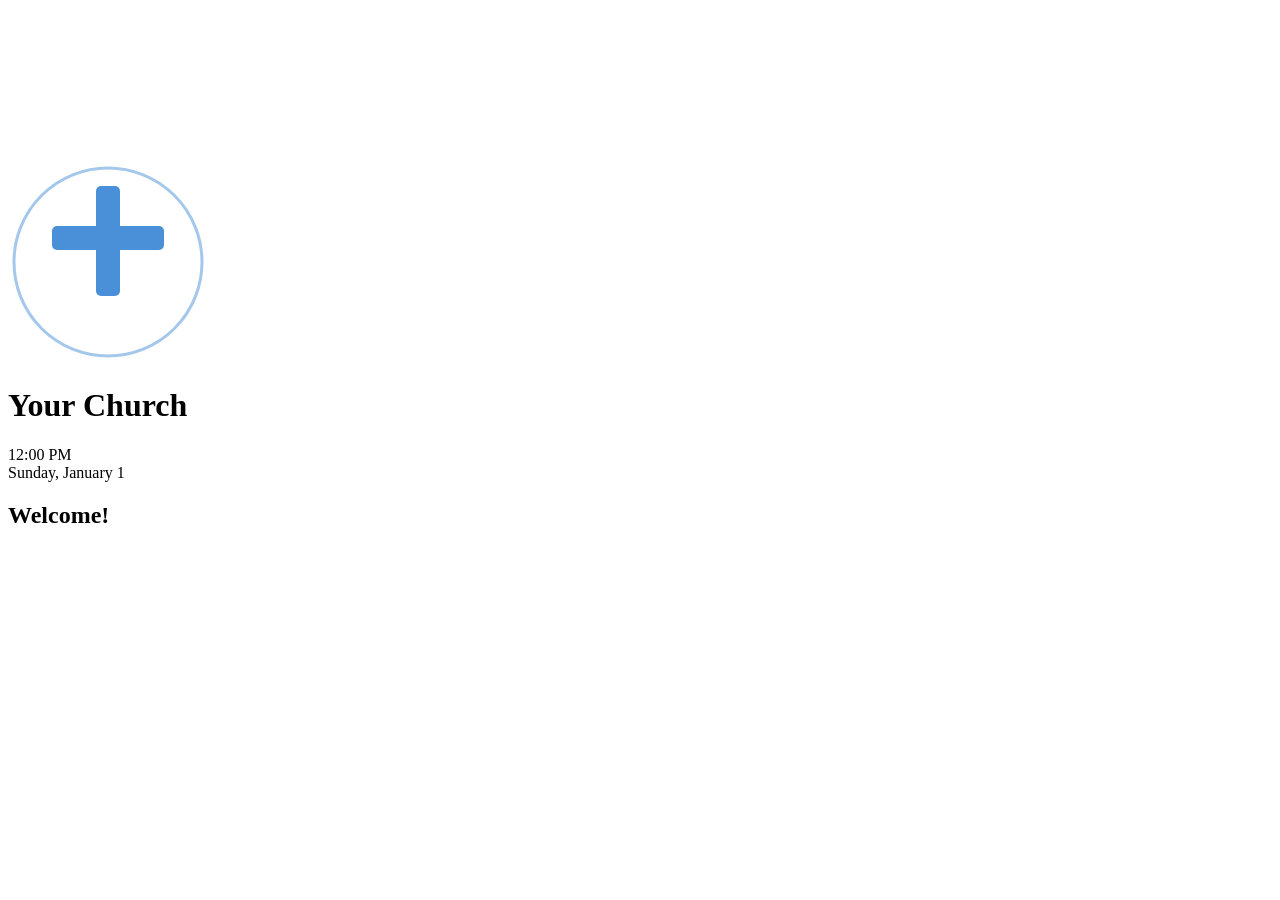
==== web/index.html @ 916ff5d5 "First Commit" ====
<!DOCTYPE html>
<html lang="en">
<head>
  <meta charset="UTF-8">
  <meta name="viewport" content="width=device-width, initial-scale=1.0">
  <title>LiveSignal Kiosk</title>
  <link rel="stylesheet" href="/style.css">
</head>
<body>

  <!-- ── Live Stream View ──────────────────────────────────────────────── -->
  <div id="live-view" class="hidden">
    <iframe
      id="live-iframe"
      src=""
      frameborder="0"
      allow="autoplay; encrypted-media; fullscreen"
      allowfullscreen
    ></iframe>
  </div>

  <!-- ── Waiting / Announcement View ──────────────────────────────────── -->
  <div id="waiting-view">

    <header class="kiosk-header">
      <img
        id="logo"
        src="/assets/logo.svg"
        alt="Church Logo"
        onerror="this.style.display='none'"
      >
      <h1 id="church-name">Your Church</h1>
    </header>

    <div id="clock-block">
      <div id="clock-time">12:00 PM</div>
      <div id="clock-date">Sunday, January 1</div>
    </div>

    <main class="slide-area">
      <div id="slide-card">
        <h2 id="slide-title">Welcome!</h2>
        <p id="slide-body"></p>
      </div>
    </main>

    <footer class="kiosk-footer">
      <div id="slide-dots"></div>
    </footer>

  </div>

  <script src="/app.js"></script>
</body>
</html>
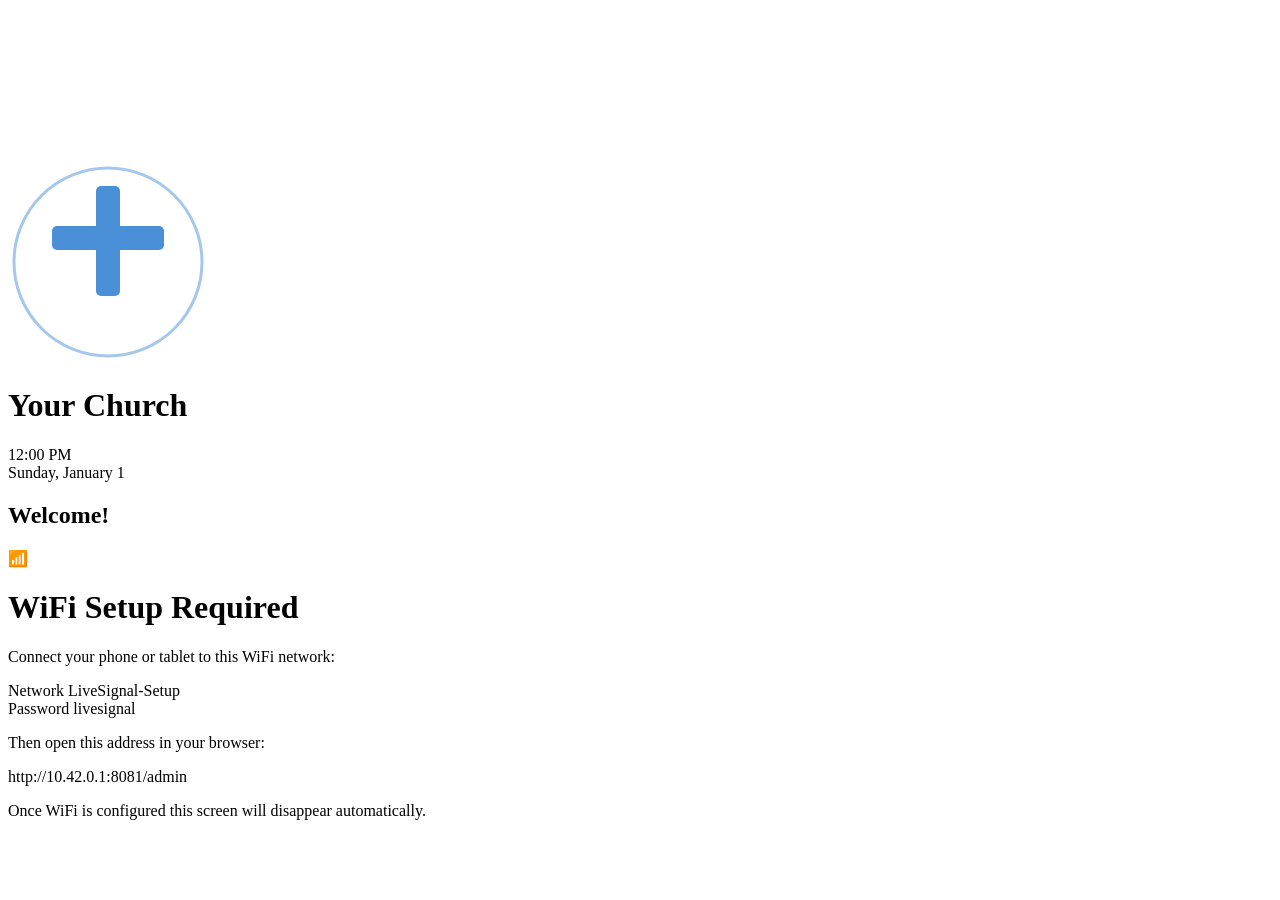
==== commit ecacd2f5: "Add first-boot WiFi setup mode via hotspot On first boot with no WiFi configured, the Pi now creates" ====
--- a/web/index.html
+++ b/web/index.html
@@ -40,6 +40,7 @@
     <main class="slide-area">
       <div id="slide-card">
         <h2 id="slide-title">Welcome!</h2>
+        <img id="slide-image" src="" alt="" style="display:none">
         <p id="slide-body"></p>
       </div>
     </main>
@@ -50,6 +51,31 @@
 
   </div>
 
+  <!-- ── First-Boot Setup View ─────────────────────────────────────────── -->
+  <div id="setup-view" class="hidden">
+    <div class="setup-card">
+      <div class="setup-icon">&#x1F4F6;</div>
+      <h1 class="setup-heading">WiFi Setup Required</h1>
+      <p class="setup-sub">Connect your phone or tablet to this WiFi network:</p>
+
+      <div class="setup-cred-block">
+        <div class="setup-cred-row">
+          <span class="setup-label">Network</span>
+          <span class="setup-value" id="setup-ssid">LiveSignal-Setup</span>
+        </div>
+        <div class="setup-cred-row">
+          <span class="setup-label">Password</span>
+          <span class="setup-value" id="setup-password">livesignal</span>
+        </div>
+      </div>
+
+      <p class="setup-sub">Then open this address in your browser:</p>
+      <div class="setup-url" id="setup-url">http://10.42.0.1:8081/admin</div>
+
+      <p class="setup-hint">Once WiFi is configured this screen will disappear automatically.</p>
+    </div>
+  </div>
+
   <script src="/app.js"></script>
 </body>
 </html>
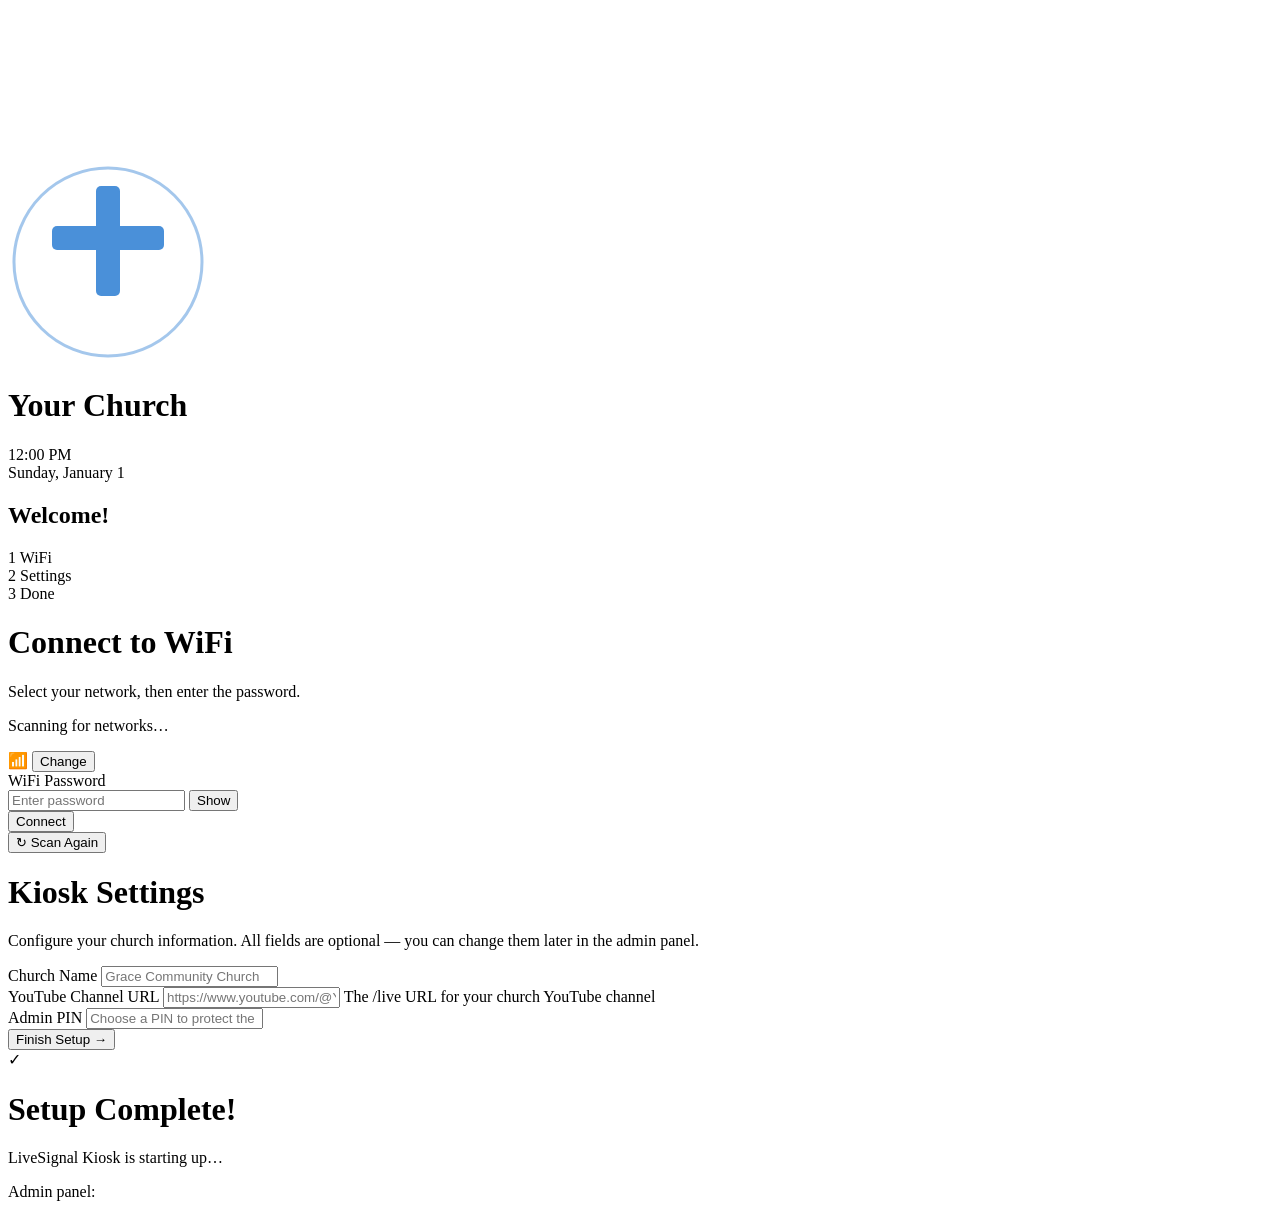
==== commit 7c5e6530: "Add TV-based interactive setup wizard for keyboard/mouse onboarding Replaces the phone/hotspot-only " ====
--- a/web/index.html
+++ b/web/index.html
@@ -51,28 +51,87 @@
 
   </div>
 
-  <!-- ── First-Boot Setup View ─────────────────────────────────────────── -->
+  <!-- ── First-Boot Setup Wizard ──────────────────────────────────────── -->
   <div id="setup-view" class="hidden">
-    <div class="setup-card">
-      <div class="setup-icon">&#x1F4F6;</div>
-      <h1 class="setup-heading">WiFi Setup Required</h1>
-      <p class="setup-sub">Connect your phone or tablet to this WiFi network:</p>
+    <div class="wizard">
 
-      <div class="setup-cred-block">
-        <div class="setup-cred-row">
-          <span class="setup-label">Network</span>
-          <span class="setup-value" id="setup-ssid">LiveSignal-Setup</span>
+      <!-- Step bar -->
+      <div class="wizard-steps">
+        <div class="wstep active" id="wstep-ind-1"><span class="wstep-num">1</span> WiFi</div>
+        <div class="wstep-line"></div>
+        <div class="wstep" id="wstep-ind-2"><span class="wstep-num">2</span> Settings</div>
+        <div class="wstep-line"></div>
+        <div class="wstep" id="wstep-ind-3"><span class="wstep-num">3</span> Done</div>
+      </div>
+
+      <!-- ── Step 1: WiFi ──────────────────────────────────────────── -->
+      <div id="wstep-1" class="wizard-panel">
+        <h1 class="wizard-title">Connect to WiFi</h1>
+        <p class="wizard-desc">Select your network, then enter the password.</p>
+
+        <div id="wizard-net-list" class="wizard-net-list">
+          <p class="wizard-scanning">Scanning for networks&#x2026;</p>
         </div>
-        <div class="setup-cred-row">
-          <span class="setup-label">Password</span>
-          <span class="setup-value" id="setup-password">livesignal</span>
+
+        <div id="wizard-pass-form" class="hidden">
+          <div class="wizard-selected-net">
+            <span class="wizard-net-icon">&#x1F4F6;</span>
+            <span id="wizard-selected-ssid" class="wizard-selected-label"></span>
+            <button type="button" class="wizard-change-btn" id="wizard-change-net">Change</button>
+          </div>
+          <div class="wizard-field">
+            <label for="wizard-wifi-pass">WiFi Password</label>
+            <div class="wizard-pass-row">
+              <input type="password" id="wizard-wifi-pass" placeholder="Enter password" autocomplete="off">
+              <button type="button" class="wizard-show-pass" id="wizard-show-pass-btn">Show</button>
+            </div>
+          </div>
+          <div id="wizard-wifi-error" class="wizard-error hidden"></div>
+          <button type="button" class="wizard-btn wizard-btn-primary" id="wizard-connect-btn">Connect</button>
+        </div>
+
+        <div class="wizard-scan-row" id="wizard-scan-row">
+          <button type="button" class="wizard-btn wizard-btn-secondary" id="wizard-scan-btn">
+            &#x21BB; Scan Again
+          </button>
         </div>
       </div>
 
-      <p class="setup-sub">Then open this address in your browser:</p>
-      <div class="setup-url" id="setup-url">http://10.42.0.1:8081/admin</div>
+      <!-- ── Step 2: Settings ──────────────────────────────────────── -->
+      <div id="wstep-2" class="wizard-panel hidden">
+        <h1 class="wizard-title">Kiosk Settings</h1>
+        <p class="wizard-desc">Configure your church information. All fields are optional — you can change them later in the admin panel.</p>
 
-      <p class="setup-hint">Once WiFi is configured this screen will disappear automatically.</p>
+        <div class="wizard-field">
+          <label for="wizard-church-name">Church Name</label>
+          <input type="text" id="wizard-church-name" placeholder="Grace Community Church" autocomplete="off">
+        </div>
+        <div class="wizard-field">
+          <label for="wizard-yt-url">YouTube Channel URL</label>
+          <input type="url" id="wizard-yt-url" placeholder="https://www.youtube.com/@YourChurch/live" autocomplete="off">
+          <span class="wizard-hint">The /live URL for your church YouTube channel</span>
+        </div>
+        <div class="wizard-field">
+          <label for="wizard-pin">Admin PIN</label>
+          <input type="text" id="wizard-pin" placeholder="Choose a PIN to protect the admin panel" maxlength="20" autocomplete="new-password">
+        </div>
+
+        <div id="wizard-config-error" class="wizard-error hidden"></div>
+        <button type="button" class="wizard-btn wizard-btn-primary" id="wizard-settings-save">
+          Finish Setup &#x2192;
+        </button>
+      </div>
+
+      <!-- ── Step 3: Done ──────────────────────────────────────────── -->
+      <div id="wstep-3" class="wizard-panel hidden">
+        <div class="wizard-done-icon">&#x2713;</div>
+        <h1 class="wizard-title">Setup Complete!</h1>
+        <p class="wizard-desc">LiveSignal Kiosk is starting up&#x2026;</p>
+        <p class="wizard-admin-note">
+          Admin panel: <strong id="wizard-admin-url"></strong>
+        </p>
+      </div>
+
     </div>
   </div>
 
